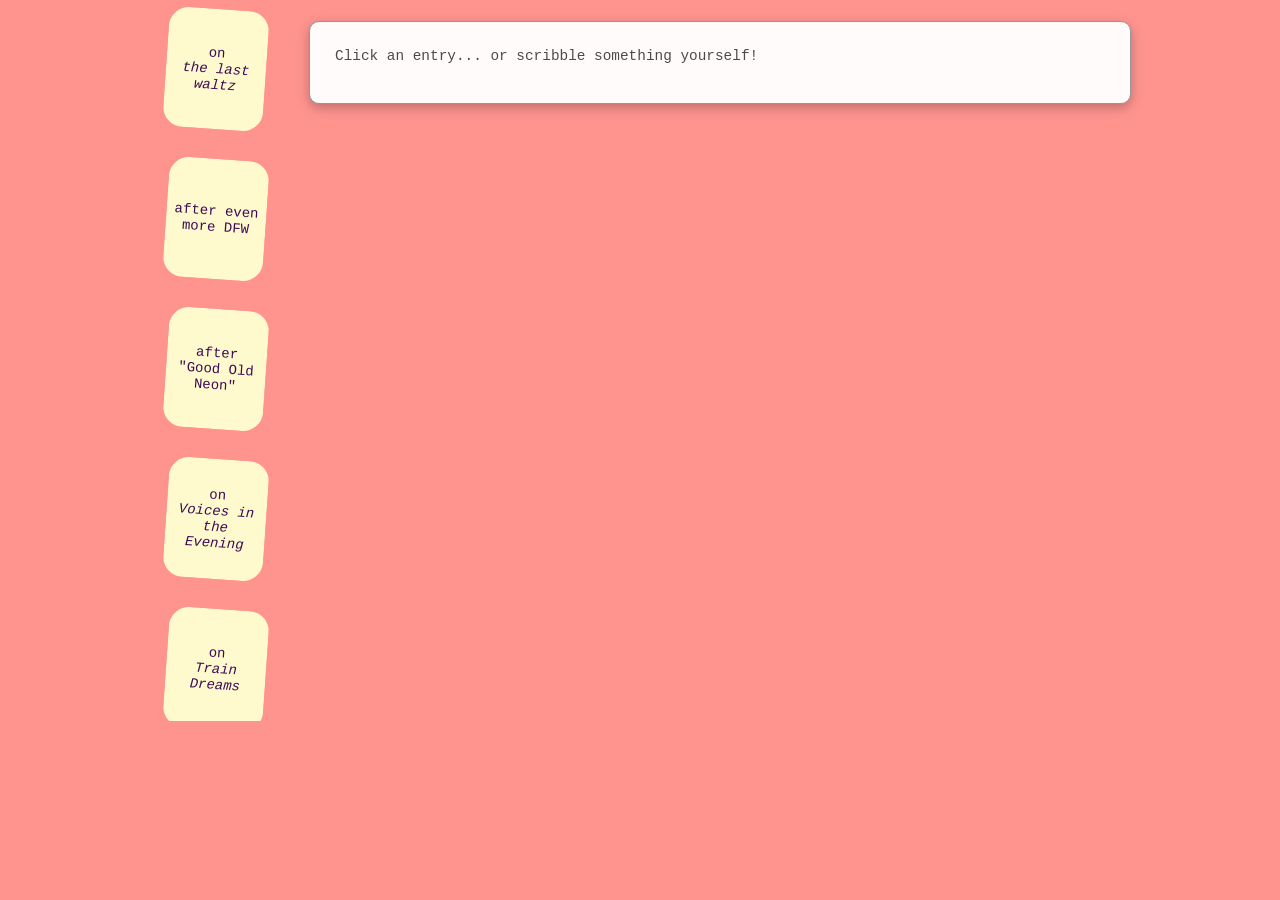
==== index.html @ c87744ce "Update index.html" ====
<!DOCTYPE html>
<html lang="en">
<head>
    <meta charset="UTF-8">
    <meta http-equiv="X-UA-Compatible" content="IE=edge">
    <meta name="viewport" content="width=device-width, initial-scale=1.0">
    <!-- Favicon -->
    <link rel="shortcut icon" type="image/x-icon" href="images/favicon.svg">
    <!-- CSS -->
    <link rel="stylesheet" href="css/global.css">
    <link rel="stylesheet" href="css/home.css">
</head>
    
<body>
  <main class="log-layout">
    <!-- LEFT: existing sticky board -->
    <div class="log-left">
      <section>
           <a href="https://docs.google.com/document/d/e/2PACX-1vTg-E3XKhMBhGA8TvOX9FcvC6mP3L07baJHwcVRWmUkf_8PfTva-crXHtNs5tB7VDzdhtCDLdXk4iax/pub?embedded=true">on <i>the last waltz</i></a>
           <a href="https://docs.google.com/document/d/e/2PACX-1vSt__cUVVW8P_jlq1W13lVAbfMYDKc_DWuiuRGTanc_eL8480ZrbZktPgDsoWp9JFUcxq4-uoTDss49/pub?embedded=true">after even more DFW</a>
           <a href="https://docs.google.com/document/d/e/2PACX-1vRgLYmGuL9DZ6Mxu9GeT2lVFSIHuoAtcXGHWdrPZW7bfX_IqZIniG90vILf_juoO1XAOMKIwWWlnbzn/pub?embedded=true">after "Good Old Neon"</a>
           <a href="https://docs.google.com/document/d/e/2PACX-1vQVfXQKc3vho4kn6BGX8xlwUPzE07COdKeHooTCSinJ2s6UzAAnGMNL1YSyjJEJB4nw8fIIVQdP7V8L/pub?embedded=true">on <i>Voices in the Evening</i></a>
           <a href="https://docs.google.com/document/d/e/2PACX-1vR9fEn3pWmpIuoUq8Tf6MATVGNbwhvgJ23cTLrye41qJURLl743D3Za8hNFxvxsOOQcPJlfNAbGHaD4/pub?embedded=true">on <i>Train Dreams</i></a>
           <a href="https://docs.google.com/document/d/e/2PACX-1vRoDhyXsH2OdNRQIQ_n2rmDaTo_1pfYmFXJJRlyx00RwSEdNTckA5GdYixyEzsBuBc0KNy9rBbSD27s/pub?embedded=true">on <i>The Sluts</i></a>
      <!-- <a href="GOOGLEDOCSURL">TITLEOFPOST</a> -->
      </section>
          
</div>

    <!-- RIGHT: viewer -->
    <aside class="log-right" aria-label="Log entry viewer">
      <div id="log-viewer" class="log-viewer">
        <p class="log-viewer-placeholder" contenteditable="true">Click an entry... or scribble something yourself!</p>
           <iframe
              id="log-iframe"
              title="Log entry"
              height="100%"
              width="100%"
              style="border:none"
              src=""
            ></iframe>
      </div>
    </aside>
  </main>
</body>

<!-- JS ZONE JS ZONE -->

<script>
  document.addEventListener('DOMContentLoaded', function () {
    const layout = document.querySelector('.log-layout');
    const viewer = document.getElementById('log-viewer');
    const iframe = document.getElementById('log-iframe');   // your viewer iframe
    const placeholder = viewer ? viewer.querySelector('.log-viewer-placeholder') : null;
    const left = document.querySelector('.log-left');
    const listSection = left ? left.querySelector('section') : null;

    if (!left || !listSection || !iframe || !viewer) {
      console.warn('Log layout elements not found');
      return;
    }

    let activeLink = null;

    // Single delegated click handler for ALL links in .log-left
    left.addEventListener('click', function (e) {
      const link = e.target.closest('a[href]');
      if (!link || !left.contains(link)) return;

      const href = link.getAttribute('href');
      if (!href) return;

      // Always load into the iframe; never navigate away
      e.preventDefault();

      // Hide placeholder + show iframe area
      if (placeholder) {
        placeholder.style.display = 'none';
      }
      if (layout) {
        layout.classList.add('log-has-selection');
      }

      iframe.src = href;

      // ---- 1) Update active marker ----
      if (activeLink) {
        activeLink.classList.remove('log-note-active');
      }
      link.classList.add('log-note-active');
      activeLink = link;

      // ---- 2) Scroll so this note becomes "first" in the strip/grid ----
      const containerRect = listSection.getBoundingClientRect();
      const noteRect = link.getBoundingClientRect();

      if (window.innerWidth < 600) {
        // Mobile: horizontal strip → active note farthest LEFT
        const offsetLeft = noteRect.left - containerRect.left + listSection.scrollLeft;
        const targetLeft = Math.max(offsetLeft - 10, 0); // small padding

        listSection.scrollTo({
          left: targetLeft,
          behavior: 'smooth'
        });
      } else {
        // Desktop: vertical scroller → active note at the TOP
        const offsetTop = noteRect.top - containerRect.top + listSection.scrollTop;
        const targetTop = Math.max(offsetTop - 10, 0);

        listSection.scrollTo({
          top: targetTop,
          behavior: 'smooth'
        });
      }
    });
  });
</script>

    <!-- Goodbye -->


</html>
---- css/global.css ----
/*
    ++++++ GLOBAL STYLES ++++++

    These styles are used across the notebook.
*/

/* CSS Variables */
:root {
    --cursor: #000;
    --pencil: #373737;
    --bluetooth: #207fcd;
    --flowers: #3d0b56;
    --offwhite: #fffbfa;
    --note: lemonchiffon;
    --coral; #ff948f;
}

/* Border box sizing fix */
*, *:before, *:after { box-sizing: border-box; }

/* Some global style resets */
body {
  padding: 1px;
  max-width: 1000px;
  margin: auto;
  font-family: 'Courier New';
  color: var(--);
  background-color: var(--coral);
  -webkit-font-smoothing: antialiased;
  -moz-osx-font-smoothing: grayscale; 
  -webkit-text-size-adjust: none; 
}

h1, h2, h3, h4, p, ol, ul, li, a, figure, p:last-child, ul:last-child, ol:last-child {
    font-family:'Courier New', monospace;
    font-size: 14px;
    margin: 0;
    padding: 0;
    overflow-wrap: anywhere;   /* modern, nice */
    word-break: break-word;
}

ul, ol {
    position: relative;
    list-style: none;
    margin-left: 0;
    padding-left:.5em;
}

li:before {
    content: "»";
    position: absolute;
    left: 0;
/*   padding-left: .5em;
    display: block;
    float: left;
    width: 1.2em;
    color: #000; */
}


li {
    list-style-position: inside;
    padding-left: 1em;
}

p, ul, ol {
    margin-bottom: 1em;
    line-height: 1.3;
}

img {
    max-width: 100%;
}

a {
    color: var(--flowers);
}

/* Mobile */
@media(max-width: 600px) {
    body {
        padding: 18px;
    }
}
---- css/home.css ----
/* ++++++ HOME PAGE STYLES ++++++ */


/* Title and subheader styles */
/* Border box sizing fix */
*, *:before, *:after { box-sizing: border-box; }

/* Some global style resets */

*, *:before, *:after { box-sizing: border-box; }
body {
    background-color: #ff948f;
}

/* Globals */
h1, h2, h3, h4, p, ol, ul, li, a, figure, p:last-child, ul:last-child, ol:last-child {
    font-family:'Courier New', monospace;
    font-size: 14px;
    margin: 0;
    padding: 0;
    overflow-wrap: anywhere;   /* modern, nice */
    word-break: break-word;
}

/*
 a:hover {
    border:2px dashed #ff948f;
    transform: scale(1.05);
}
 */

h1 {
    font-size: 150%;
}

h2 {
    font-size: 125%;
}

h1, h3, h4 {
    margin-bottom: .3em;
}

p .section-description {
    background-color: #ff948f;
    border: 1px solid #969696;
    border-radius: 5px;
    padding: 8px;
}

ul, ol {
    position: relative;
    list-style: none;
    margin-left: 0;
    padding-left:.5em;
}

li:before {
    content: "»";
    position: absolute;
    left: 0;
/*   padding-left: .5em;
    display: block;
    float: left;
    width: 1.2em;
    color: #000; */
}


li {
    list-style-position: inside;
    padding-left: 1em;
}


p, ul, ol {
    margin-bottom: 1em;
    line-height: 1.3;
}

img {
    max-width: 100%;
    height: auto;
}

header, section, aside, footer {
    padding: 8px;
    border: none;
    border-radius: 10px;
    background-color: #ff948f;
}

header {
    display: flex;
    justify-content: space-between;
    align-items: flex-start;  /* desktop: avatar aligns with top of text */
    gap: 10px;
    border-top: none;
}

/* The status note at the top of the home page */

#status {
    width: 100%;
    max-width: 500px;
    height: 110px;
    color: gray;
    background-color: #ff948f;
    /* transform: rotate(4deg); */
    border-radius: 10px;
    padding: 10px;
    margin-top: 20px;
}
#status p {
    font-size: 16px;
    line-height: 18px;
    margin-bottom: 12px;
}

/* Notebook subsections */
section {
    display: grid;
    grid-template-columns: repeat(auto-fit, minmax(100px, 1fr));
    overflow-y: scroll;
    max-height: 80vh;
    align-items: flex-start;
    gap: 10px;
    margin-bottom: 10px;
    place-items: center;
}

section a {
    position: relative;
    aspect-ratio: 1 / 1;
    display: flex;
    flex-flow: column nowrap;
    justify-content: center;
    align-items: center;
    /* color: var(--pencil); */
    text-decoration: none;
    text-align: center;
    font-size: 14px;
    width: 100px;
    height: 120px;
    background-color: var(--note);
    border-radius: 20px;
    transform: rotate(4deg);
    margin-bottom: 20px;
    border: 4px solid transparent;
}

.log-left section a:hover {
    border-color: rgb(230, 226, 193);
}

/* The little start in the corner of entry icons */
.favorite::after {
    content: '*';
    font-size: 36px;
    display: block;
    position: absolute;
    top: 90px;
    right: 18px;
    color: var(--bluetooth);
    z-index: 1;
}

/* Entry icon palettes */
.emo::before {
    background-color: hsl(208, 100%, 85%);
}
.emo:hover::before {
    border-color: rgb(141, 179, 189);
}
.jacaranda::before {
    background-color: hsl(269, 100%, 85%);
}
.jacaranda:hover::before {
    border-color: rgb(192, 142, 192);
}
.jacaranda::after {
    color: rgb(140, 26, 140);
}
.fold::before {
    background-color: hsl(115, 100%, 85%);
}
.fold:hover::before {
    border-color: rgb(158, 192, 142);
}
.fold::after {
    color: rgb(26, 140, 39);
}
.about::before {
    background-image: url('../images/avatar.jpg');
    background-size: cover;
}
.about:hover::before {
    border-color: rgb(52, 89, 52);
}
.contact::before {
    background-color: #fff;
}
.contact:hover::before {
    border-color: #c6c6c6;
}


/* ===== LOG LAYOUT: board + side viewer ===== */

/* mobile-first: one column */
.log-layout {
    display: block;
}

/* show viewer on mobile too (below the bar) */
.log-right {
    display: block;
    margin-top: 12px;
}

/* viewer box */
.log-viewer {
    background-color: #fffbfa;
    border: 1px solid #969696;
    border-radius: 10px;
    padding: 25px;
    box-shadow: 0 4px 12px rgba(0, 0, 0, 0.25);
    max-height: calc(100vh - 80px);
    overflow: auto;
}

.log-viewer-placeholder {
    font-size: 0.9rem;
    opacity: 0.7;
    margin-bottom: 0.75rem;
}

.log-viewer iframe {
    width: 100%;
    min-height: 60vh;
    border: none;
    display: block;
    background: transparent;
}

/* entries inside viewer */
.log-viewer #meta {
    display: flex;
    font-size: 12px;
    margin-bottom: 12px;
    color: rgba(0, 0, 0, 0.5);
}

.log-viewer #tags {
    display: flex;
    gap: 12px;
    text-align: center;
}

.log-viewer #meta time {
    margin-left: auto;
}

.log-viewer article {
    background-color: #fffbfa;
    color: var(--cursor);
    border-radius: 5px;
    padding: 8px;
    max-width: none;
}

.log-viewer article h1 {
    font-size: 17px;
    font-weight:bold;
    margin-bottom: .3em;
}

.log-viewer article h2 {
    font-size: 13px;
    font-weight:bold;
    margin-bottom: .3em;
}

.log-viewer article p {
    font-size: 13px;
    line-height: 1.4;
}



/* Mobile layout: horizontal strip, viewer in normal flow */
@media (max-width: 599px) {

  /* Top horizontal bar of entries */
  .log-left {
    position: sticky;
    top: 0;
    z-index: 5;
    padding: 10px 10px 6px;
    background-color: #ff948f;
  }

  .log-left > h2 {
    margin: 0 0 6px;
    font-size: 0.75rem;
    letter-spacing: 0.12em;
  }

  .log-left > section {
    display: flex;              /* horizontal strip */
    flex-wrap: nowrap;
    overflow-x: auto;
    overflow-y: hidden;
    gap: 10px;
    padding-bottom: 4px;
    -webkit-overflow-scrolling: touch;
  }

  .log-left > section a {
    flex: 0 0 auto;             /* little sticky-note cards in a row */

  
  }
}


/* Desktop */
@media (min-width: 600px) {
    .log-layout {
        display: grid;
        grid-template-columns: minmax(0, 150px) minmax(0, 1fr);
        column-gap: 10px;
        align-items: flex-start;
    }

    .log-right {
        display: block;
    }

    .log-viewer {
        position: sticky;
        top: 40px;
    }


    .log-layout.log-has-selection .log-viewer-placeholder {
        display: none;
    }
    
}

/* Hide placeholder once something is loaded (all viewports) */
.log-layout.log-has-selection .log-viewer-placeholder {
    display: none;
}

/* Keep the iframe hidden until an entry is selected,
   so the empty viewer can be small */
.log-layout:not(.log-has-selection) .log-viewer iframe {
    display: none;
}

.log-viewer iframe {
  width: 100%;
  min-height: 60vh;
  border: none;
  display: block;
  background: transparent;
}

/* Active note highlight */
.log-left section a.log-note-active {
    border: 2px dashed rgba(255, 148, 143, 1);
    box-shadow: 0px 0px 4px 0px rgba(0, 0, 0, 0.2);
    transform: translateY(-3px) rotate(0deg);
    z-index: 2;
}

/* woohooo */
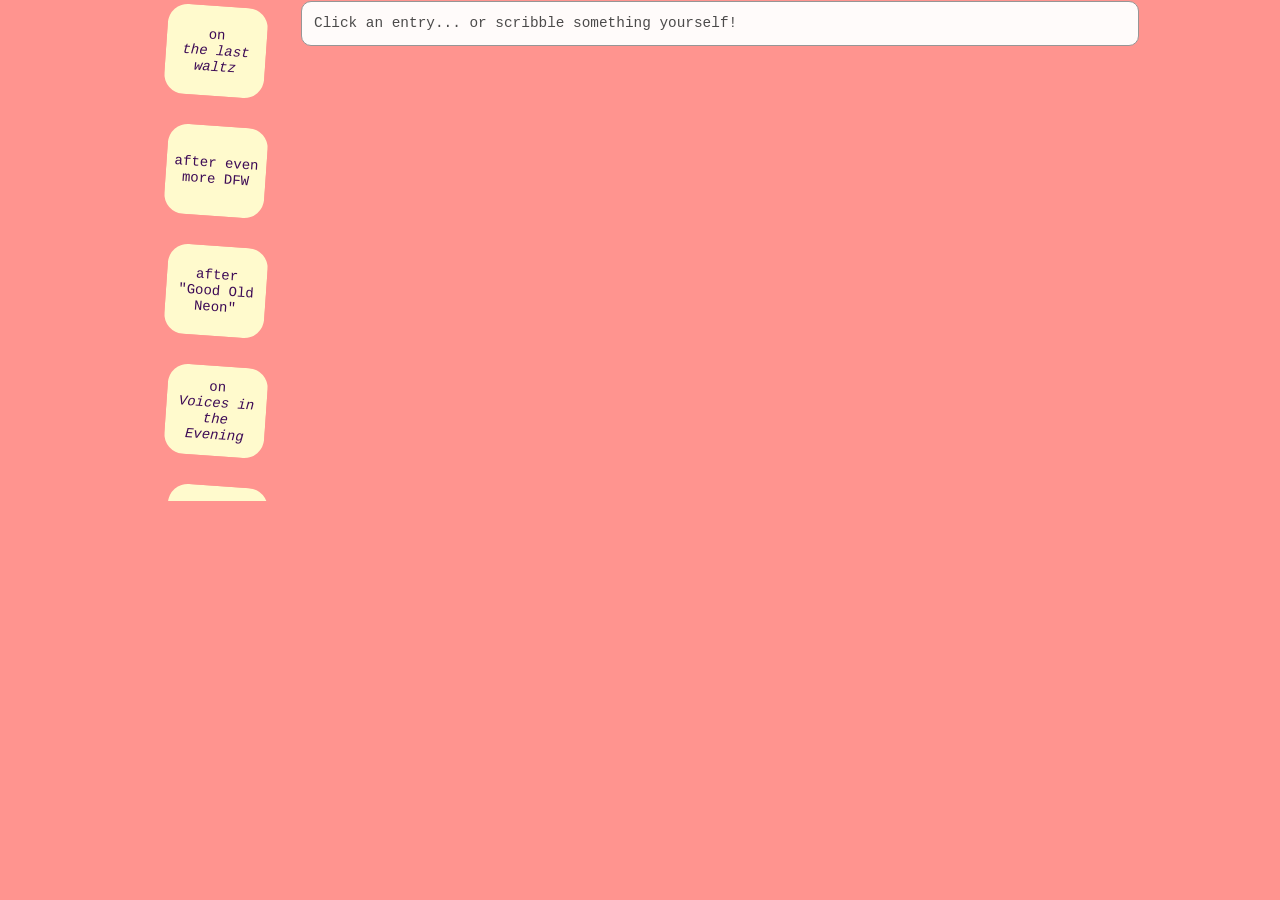
==== commit a1a1559e: "Update index.html" ====
--- a/index.html
+++ b/index.html
@@ -16,13 +16,34 @@
     <!-- LEFT: existing sticky board -->
     <div class="log-left">
       <section>
-           <a href="https://docs.google.com/document/d/e/2PACX-1vTg-E3XKhMBhGA8TvOX9FcvC6mP3L07baJHwcVRWmUkf_8PfTva-crXHtNs5tB7VDzdhtCDLdXk4iax/pub?embedded=true">on <i>the last waltz</i></a>
-           <a href="https://docs.google.com/document/d/e/2PACX-1vSt__cUVVW8P_jlq1W13lVAbfMYDKc_DWuiuRGTanc_eL8480ZrbZktPgDsoWp9JFUcxq4-uoTDss49/pub?embedded=true">after even more DFW</a>
-           <a href="https://docs.google.com/document/d/e/2PACX-1vRgLYmGuL9DZ6Mxu9GeT2lVFSIHuoAtcXGHWdrPZW7bfX_IqZIniG90vILf_juoO1XAOMKIwWWlnbzn/pub?embedded=true">after "Good Old Neon"</a>
-           <a href="https://docs.google.com/document/d/e/2PACX-1vQVfXQKc3vho4kn6BGX8xlwUPzE07COdKeHooTCSinJ2s6UzAAnGMNL1YSyjJEJB4nw8fIIVQdP7V8L/pub?embedded=true">on <i>Voices in the Evening</i></a>
-           <a href="https://docs.google.com/document/d/e/2PACX-1vR9fEn3pWmpIuoUq8Tf6MATVGNbwhvgJ23cTLrye41qJURLl743D3Za8hNFxvxsOOQcPJlfNAbGHaD4/pub?embedded=true">on <i>Train Dreams</i></a>
-           <a href="https://docs.google.com/document/d/e/2PACX-1vRoDhyXsH2OdNRQIQ_n2rmDaTo_1pfYmFXJJRlyx00RwSEdNTckA5GdYixyEzsBuBc0KNy9rBbSD27s/pub?embedded=true">on <i>The Sluts</i></a>
-      <!-- <a href="GOOGLEDOCSURL">TITLEOFPOST</a> -->
+           <a href="https://docs.google.com/document/d/e/2PACX-1vTg-E3XKhMBhGA8TvOX9FcvC6mP3L07baJHwcVRWmUkf_8PfTva-crXHtNs5tB7VDzdhtCDLdXk4iax/pub?embedded=true"
+               class="tag-music"
+               data-tags="music">
+               on <i>the last waltz</i></a>
+           <a href="https://docs.google.com/document/d/e/2PACX-1vSt__cUVVW8P_jlq1W13lVAbfMYDKc_DWuiuRGTanc_eL8480ZrbZktPgDsoWp9JFUcxq4-uoTDss49/pub?embedded=true"
+               class="tag-writing"
+               data-tags="writing and language, life"
+               >after even more DFW</a>
+           <a href="https://docs.google.com/document/d/e/2PACX-1vRgLYmGuL9DZ6Mxu9GeT2lVFSIHuoAtcXGHWdrPZW7bfX_IqZIniG90vILf_juoO1XAOMKIwWWlnbzn/pub?embedded=true"
+               class="tag-writing"
+               data-tags="writing and language, life"
+               >after "Good Old Neon"</a>
+           <a href="https://docs.google.com/document/d/e/2PACX-1vQVfXQKc3vho4kn6BGX8xlwUPzE07COdKeHooTCSinJ2s6UzAAnGMNL1YSyjJEJB4nw8fIIVQdP7V8L/pub?embedded=true"
+               class="tag-writing"
+               data-tags="writing and language, politics"
+               >on <i>Voices in the Evening</i></a>
+           <a href="https://docs.google.com/document/d/e/2PACX-1vR9fEn3pWmpIuoUq8Tf6MATVGNbwhvgJ23cTLrye41qJURLl743D3Za8hNFxvxsOOQcPJlfNAbGHaD4/pub?embedded=true"
+               class="tag-writing"
+               data-tags="writing and language"
+               >on <i>Train Dreams</i></a>
+           <a href="https://docs.google.com/document/d/e/2PACX-1vRoDhyXsH2OdNRQIQ_n2rmDaTo_1pfYmFXJJRlyx00RwSEdNTckA5GdYixyEzsBuBc0KNy9rBbSD27s/pub?embedded=true"
+               class="tag-writing"
+               data-tags="writing and language, culture"
+               >on <i>The Sluts</i></a>
+      <!-- <a href="GOOGLEDOCSURL">
+               class="PRIMARYTAG"
+               data-tags="OTHER,TAGS"
+               >TITLEOFPOST</a> -->
       </section>
           
 </div>
--- a/css/global.css
+++ b/css/global.css
@@ -77,10 +77,5 @@
     color: var(--flowers);
 }
 
-/* Mobile */
-@media(max-width: 600px) {
-    body {
-        padding: 18px;
-    }
-}
 
+
--- a/css/home.css
+++ b/css/home.css
@@ -84,9 +84,6 @@
 }
 
 header, section, aside, footer {
-    padding: 8px;
-    border: none;
-    border-radius: 10px;
     background-color: #ff948f;
 }
 
@@ -121,11 +118,11 @@
 section {
     display: grid;
     grid-template-columns: repeat(auto-fit, minmax(100px, 1fr));
+    padding-top:5px;
     overflow-y: scroll;
-    max-height: 80vh;
+    max-height: 500px;
     align-items: flex-start;
     gap: 10px;
-    margin-bottom: 10px;
     place-items: center;
 }
 
@@ -141,7 +138,7 @@
     text-align: center;
     font-size: 14px;
     width: 100px;
-    height: 120px;
+    height: 90px;
     background-color: var(--note);
     border-radius: 20px;
     transform: rotate(4deg);
@@ -215,7 +212,7 @@
 /* show viewer on mobile too (below the bar) */
 .log-right {
     display: block;
-    margin-top: 12px;
+    margin-top: 0px;
 }
 
 /* viewer box */
@@ -223,24 +220,22 @@
     background-color: #fffbfa;
     border: 1px solid #969696;
     border-radius: 10px;
-    padding: 25px;
-    box-shadow: 0 4px 12px rgba(0, 0, 0, 0.25);
-    max-height: calc(100vh - 80px);
-    overflow: auto;
 }
 
 .log-viewer-placeholder {
     font-size: 0.9rem;
     opacity: 0.7;
-    margin-bottom: 0.75rem;
+    margin: 0.75rem;
 }
 
 .log-viewer iframe {
     width: 100%;
-    min-height: 60vh;
-    border: none;
+    height: 490px;
+    /* border: 1px solid #969696; */
+    /*border-radius: 5px;*/
     display: block;
     background: transparent;
+    /* max-height: fit-content; */
 }
 
 /* entries inside viewer */
@@ -293,10 +288,10 @@
 
   /* Top horizontal bar of entries */
   .log-left {
-    position: sticky;
+    /*position: sticky;*/
     top: 0;
     z-index: 5;
-    padding: 10px 10px 6px;
+    padding: 0;
     background-color: #ff948f;
   }
 
@@ -312,7 +307,8 @@
     overflow-x: auto;
     overflow-y: hidden;
     gap: 10px;
-    padding-bottom: 4px;
+    padding-bottom: 0px;
+      padding-top: 4px;
     -webkit-overflow-scrolling: touch;
   }
 
@@ -340,6 +336,7 @@
     .log-viewer {
         position: sticky;
         top: 40px;
+        height; 490px;
     }
 
 
@@ -360,13 +357,13 @@
     display: none;
 }
 
-.log-viewer iframe {
+/*.log-viewer iframe {
   width: 100%;
   min-height: 60vh;
   border: none;
   display: block;
   background: transparent;
-}
+}*/
 
 /* Active note highlight */
 .log-left section a.log-note-active {
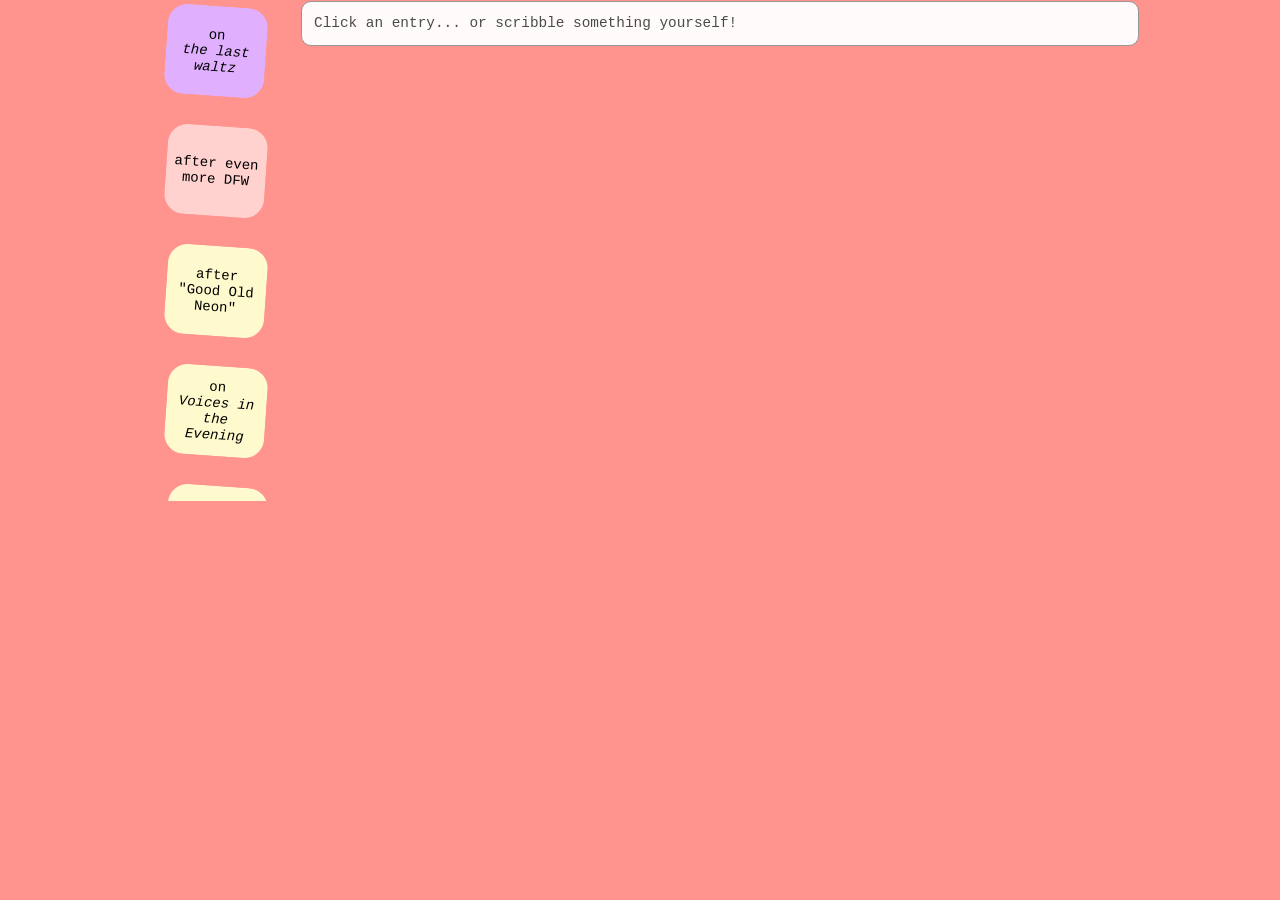
==== commit ea49d37f: "Update index.html" ====
--- a/index.html
+++ b/index.html
@@ -21,7 +21,7 @@
                data-tags="music">
                on <i>the last waltz</i></a>
            <a href="https://docs.google.com/document/d/e/2PACX-1vSt__cUVVW8P_jlq1W13lVAbfMYDKc_DWuiuRGTanc_eL8480ZrbZktPgDsoWp9JFUcxq4-uoTDss49/pub?embedded=true"
-               class="tag-writing"
+               class="tag-life"
                data-tags="writing and language, life"
                >after even more DFW</a>
            <a href="https://docs.google.com/document/d/e/2PACX-1vRgLYmGuL9DZ6Mxu9GeT2lVFSIHuoAtcXGHWdrPZW7bfX_IqZIniG90vILf_juoO1XAOMKIwWWlnbzn/pub?embedded=true"
--- a/css/global.css
+++ b/css/global.css
@@ -6,14 +6,24 @@
 
 /* CSS Variables */
 :root {
-    --cursor: #000;
-    --pencil: #373737;
-    --bluetooth: #207fcd;
-    --flowers: #3d0b56;
-    --offwhite: #fffbfa;
-    --note: lemonchiffon;
-    --coral; #ff948f;
+ --offwhite: #fffbfa;
+ --note: lemonchiffon;
+ --coral: #ff948f;
+ --bg: #fffbfa;
+ --fg: #000000;
+ --accent: #ff948f;
+
+  /* log tag colors */
+  --tag-music:    #E0B0FF;  /* mauve */
+  --tag-writing:  #fffacd;  /* lemonchiffon */
+  --tag-politics: #78282B;  /* mahogany */
+  --tag-culture:  #80cbc4;  /* teal */
+  --tag-internet: #81d4fa;  /* light blue */
+  --tag-life:     #FFD1CF;  /* lighter coral */
+  --tag-other:    #F2F2E9;  /* piss grey */
 }
+
+
 
 /* Border box sizing fix */
 *, *:before, *:after { box-sizing: border-box; }
@@ -77,5 +87,6 @@
     color: var(--flowers);
 }
 
-
-
+.log-left section a {
+    --tag-color: var(--note);
+}
--- a/css/home.css
+++ b/css/home.css
@@ -22,12 +22,12 @@
     word-break: break-word;
 }
 
-/*
+
  a:hover {
     border:2px dashed #ff948f;
     transform: scale(1.05);
 }
- */
+ 
 
 h1 {
     font-size: 150%;
@@ -146,8 +146,20 @@
     border: 4px solid transparent;
 }
 
-.log-left section a:hover {
+/* LOG page: default + use tag color for card background */
+.log-left section a {
+    --tag-color: var(--tag-writing);   /* fallback if no tag-* class */
+    background-color: var(--tag-color);
+}
+
+
+/*.log-left section a:hover {
     border-color: rgb(230, 226, 193);
+}*/
+
+.log-left section a::before {
+    /* keep all your existing positioning / size / border styles */
+    background-color: var(--tag-color);
 }
 
 /* The little start in the corner of entry icons */
@@ -163,43 +175,37 @@
 }
 
 /* Entry icon palettes */
-.emo::before {
-    background-color: hsl(208, 100%, 85%);
-}
-.emo:hover::before {
-    border-color: rgb(141, 179, 189);
-}
-.jacaranda::before {
-    background-color: hsl(269, 100%, 85%);
-}
-.jacaranda:hover::before {
-    border-color: rgb(192, 142, 192);
-}
-.jacaranda::after {
-    color: rgb(140, 26, 140);
-}
-.fold::before {
-    background-color: hsl(115, 100%, 85%);
-}
-.fold:hover::before {
-    border-color: rgb(158, 192, 142);
-}
-.fold::after {
-    color: rgb(26, 140, 39);
-}
-.about::before {
-    background-image: url('../images/avatar.jpg');
-    background-size: cover;
-}
-.about:hover::before {
-    border-color: rgb(52, 89, 52);
-}
-.contact::before {
-    background-color: #fff;
-}
-.contact:hover::before {
-    border-color: #c6c6c6;
-}
+
+
+/* Tag → color mapping using global vars */
+.log-left section a.tag-music {
+    --tag-color: var(--tag-music);
+}
+
+.log-left section a.tag-writing {
+    --tag-color: var(--tag-writing);
+}
+
+.log-left section a.tag-politics {
+    --tag-color: var(--tag-politics);
+}
+
+.log-left section a.tag-culture {
+    --tag-color: var(--tag-culture);
+}
+
+.log-left section a.tag-internet {
+    --tag-color: var(--tag-internet);
+}
+
+.log-left section a.tag-life {
+    --tag-color: var(--tag-life);
+}
+
+.log-left section a.tag-other {
+    --tag-color: var(--tag-other);
+}
+
 
 
 /* ===== LOG LAYOUT: board + side viewer ===== */
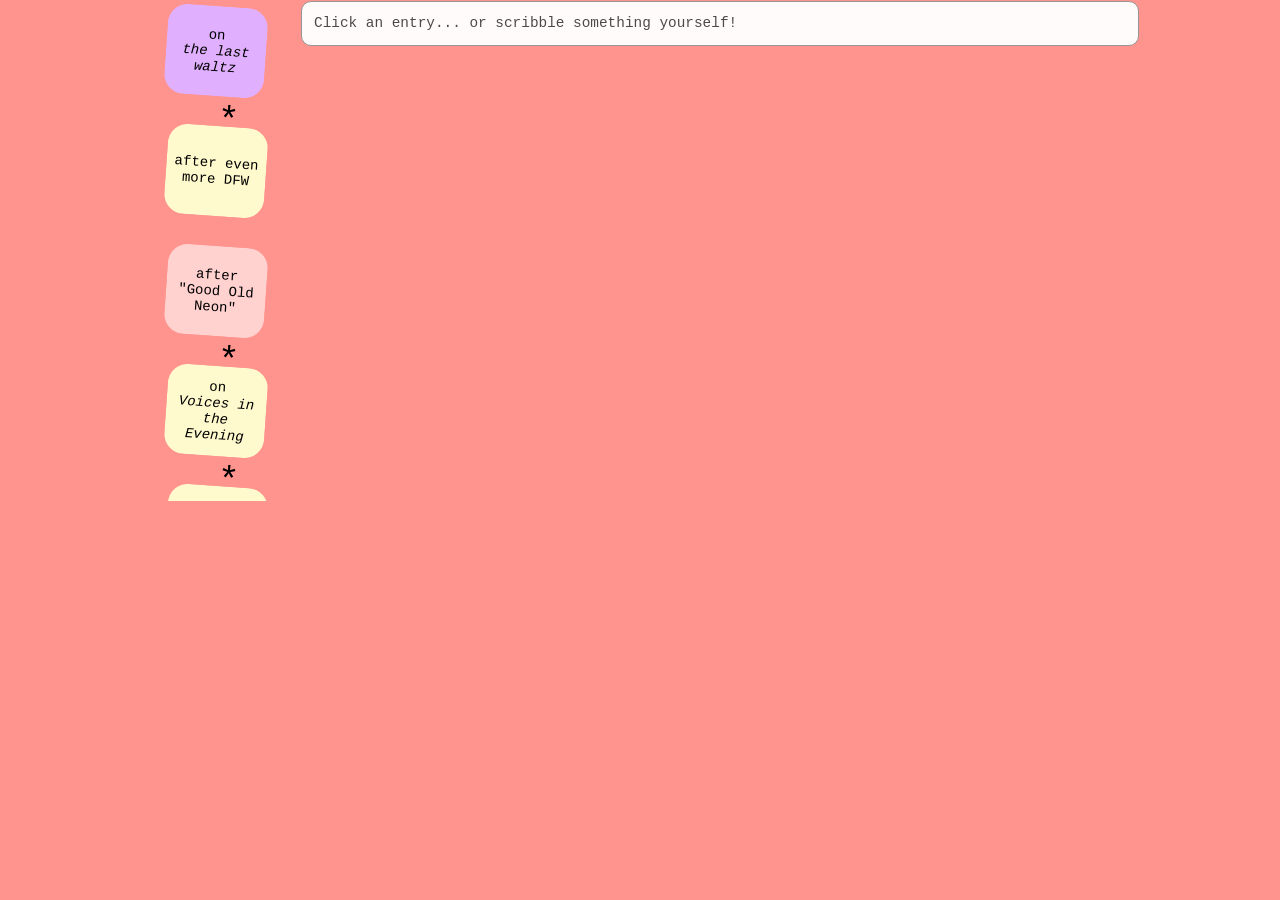
==== commit fbdd435d: "Update index.html" ====
--- a/index.html
+++ b/index.html
@@ -17,19 +17,19 @@
     <div class="log-left">
       <section>
            <a href="https://docs.google.com/document/d/e/2PACX-1vTg-E3XKhMBhGA8TvOX9FcvC6mP3L07baJHwcVRWmUkf_8PfTva-crXHtNs5tB7VDzdhtCDLdXk4iax/pub?embedded=true"
-               class="tag-music"
+               class="tag-music favorite"
                data-tags="music">
                on <i>the last waltz</i></a>
            <a href="https://docs.google.com/document/d/e/2PACX-1vSt__cUVVW8P_jlq1W13lVAbfMYDKc_DWuiuRGTanc_eL8480ZrbZktPgDsoWp9JFUcxq4-uoTDss49/pub?embedded=true"
-               class="tag-life"
+               class="tag-writing"
                data-tags="writing and language, life"
                >after even more DFW</a>
            <a href="https://docs.google.com/document/d/e/2PACX-1vRgLYmGuL9DZ6Mxu9GeT2lVFSIHuoAtcXGHWdrPZW7bfX_IqZIniG90vILf_juoO1XAOMKIwWWlnbzn/pub?embedded=true"
-               class="tag-writing"
+               class="tag-life favorite"
                data-tags="writing and language, life"
                >after "Good Old Neon"</a>
            <a href="https://docs.google.com/document/d/e/2PACX-1vQVfXQKc3vho4kn6BGX8xlwUPzE07COdKeHooTCSinJ2s6UzAAnGMNL1YSyjJEJB4nw8fIIVQdP7V8L/pub?embedded=true"
-               class="tag-writing"
+               class="tag-writing favorite"
                data-tags="writing and language, politics"
                >on <i>Voices in the Evening</i></a>
            <a href="https://docs.google.com/document/d/e/2PACX-1vR9fEn3pWmpIuoUq8Tf6MATVGNbwhvgJ23cTLrye41qJURLl743D3Za8hNFxvxsOOQcPJlfNAbGHaD4/pub?embedded=true"
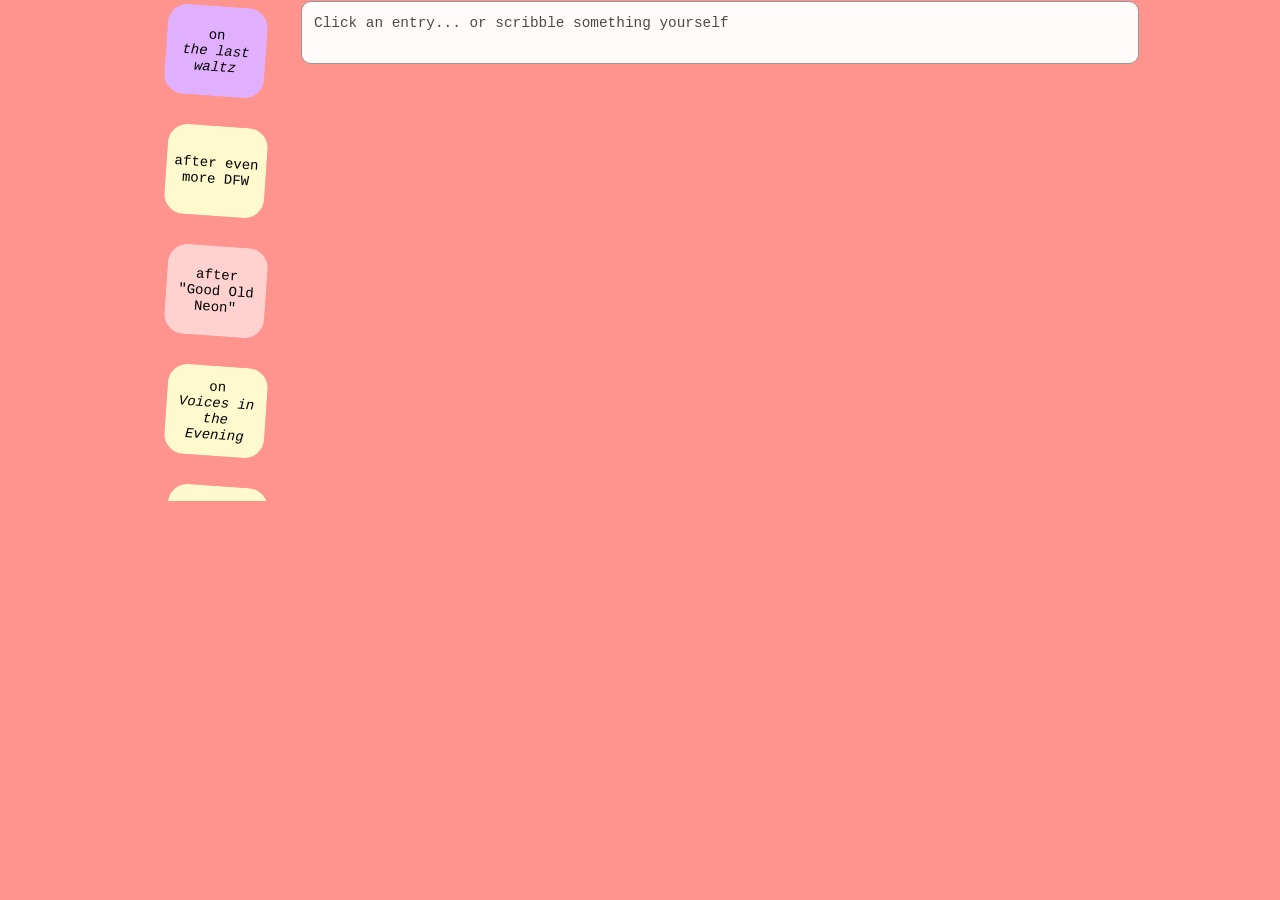
==== commit d6d0d92c: "Update index.html" ====
--- a/index.html
+++ b/index.html
@@ -51,7 +51,7 @@
     <!-- RIGHT: viewer -->
     <aside class="log-right" aria-label="Log entry viewer">
       <div id="log-viewer" class="log-viewer">
-        <p class="log-viewer-placeholder" contenteditable="true">Click an entry... or scribble something yourself!</p>
+        <p class="log-viewer-placeholder" contenteditable="true">Click an entry... or scribble something yourself</p><br>
            <iframe
               id="log-iframe"
               title="Log entry"
--- a/css/home.css
+++ b/css/home.css
@@ -170,7 +170,7 @@
     position: absolute;
     top: 90px;
     right: 18px;
-    color: var(--bluetooth);
+    color: var(--coral);
     z-index: 1;
 }
 
@@ -373,6 +373,7 @@
 
 /* Active note highlight */
 .log-left section a.log-note-active {
+    font-weight: bold;
     border: 2px dashed rgba(255, 148, 143, 1);
     box-shadow: 0px 0px 4px 0px rgba(0, 0, 0, 0.2);
     transform: translateY(-3px) rotate(0deg);
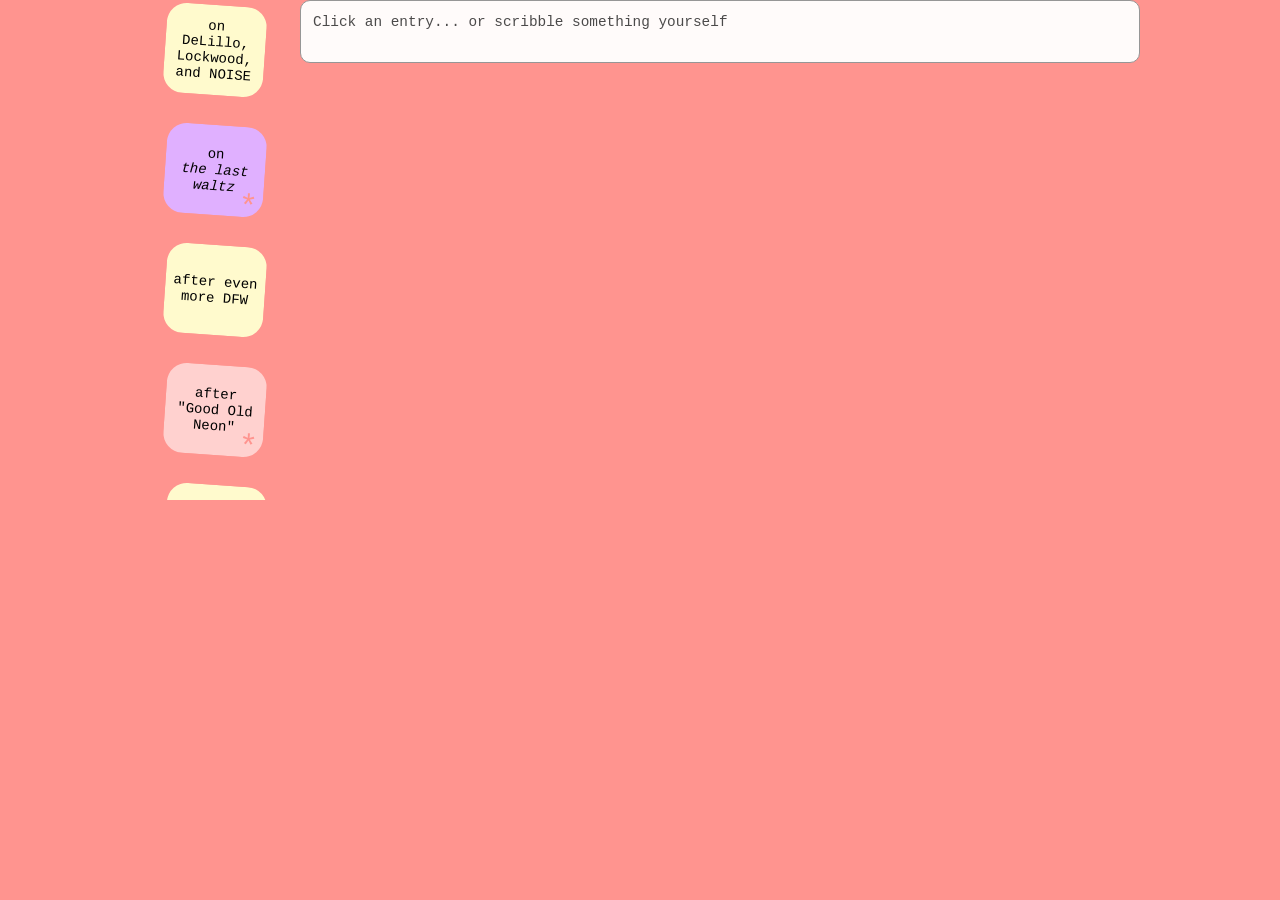
==== commit 3971a10f: "Add links to writing and music sections in index.html" ====
--- a/index.html
+++ b/index.html
@@ -16,6 +16,10 @@
     <!-- LEFT: existing sticky board -->
     <div class="log-left">
       <section>
+          <a href="https://docs.google.com/document/d/e/2PACX-1vQQzDz0UVmPJ5M-figM7e4ESvdVBqFPK2K2DQAnNAJz2k7wX-ZZShkvyOAlrgL8MAZSDTsr6hzo5NKD/pub" 
+              class="tag-writing" 
+              data-tags="writing, internet">
+              on DeLillo, Lockwood, and NOISE</a>
            <a href="https://docs.google.com/document/d/e/2PACX-1vTg-E3XKhMBhGA8TvOX9FcvC6mP3L07baJHwcVRWmUkf_8PfTva-crXHtNs5tB7VDzdhtCDLdXk4iax/pub?embedded=true"
                class="tag-music favorite"
                data-tags="music">
--- a/css/global.css
+++ b/css/global.css
@@ -30,7 +30,7 @@
 
 /* Some global style resets */
 body {
-  padding: 1px;
+  padding: 0px;
   max-width: 1000px;
   margin: auto;
   font-family: 'Courier New';
--- a/css/home.css
+++ b/css/home.css
@@ -165,12 +165,12 @@
 /* The little start in the corner of entry icons */
 .favorite::after {
     content: '*';
-    font-size: 36px;
+    font-size: 32px;
     display: block;
     position: absolute;
-    top: 90px;
-    right: 18px;
-    color: var(--coral);
+    top: 58px;
+    right: 1px;
+    color: #ff948f;
     z-index: 1;
 }
 
@@ -232,16 +232,6 @@
     font-size: 0.9rem;
     opacity: 0.7;
     margin: 0.75rem;
-}
-
-.log-viewer iframe {
-    width: 100%;
-    height: 490px;
-    /* border: 1px solid #969696; */
-    /*border-radius: 5px;*/
-    display: block;
-    background: transparent;
-    /* max-height: fit-content; */
 }
 
 /* entries inside viewer */
@@ -294,7 +284,7 @@
 
   /* Top horizontal bar of entries */
   .log-left {
-    /*position: sticky;*/
+    position: sticky;
     top: 0;
     z-index: 5;
     padding: 0;
@@ -320,9 +310,18 @@
 
   .log-left > section a {
     flex: 0 0 auto;             /* little sticky-note cards in a row */
-
-  
   }
+
+  .log-viewer iframe {
+    width: 100%;
+    height: 72vh;
+    /* border: 1px solid #969696; */
+    /*border-radius: 5px;*/
+    display: block;
+    background: transparent;
+    /* max-height: fit-content; */
+   }
+
 }
 
 
@@ -345,6 +344,16 @@
         height; 490px;
     }
 
+    .log-viewer iframe {
+    width: 100%;
+    height: 95vh;
+    /* border: 1px solid #969696; */
+    /*border-radius: 5px;*/
+    display: block;
+    background: transparent;
+    /* max-height: fit-content; */
+    }
+
 
     .log-layout.log-has-selection .log-viewer-placeholder {
         display: none;
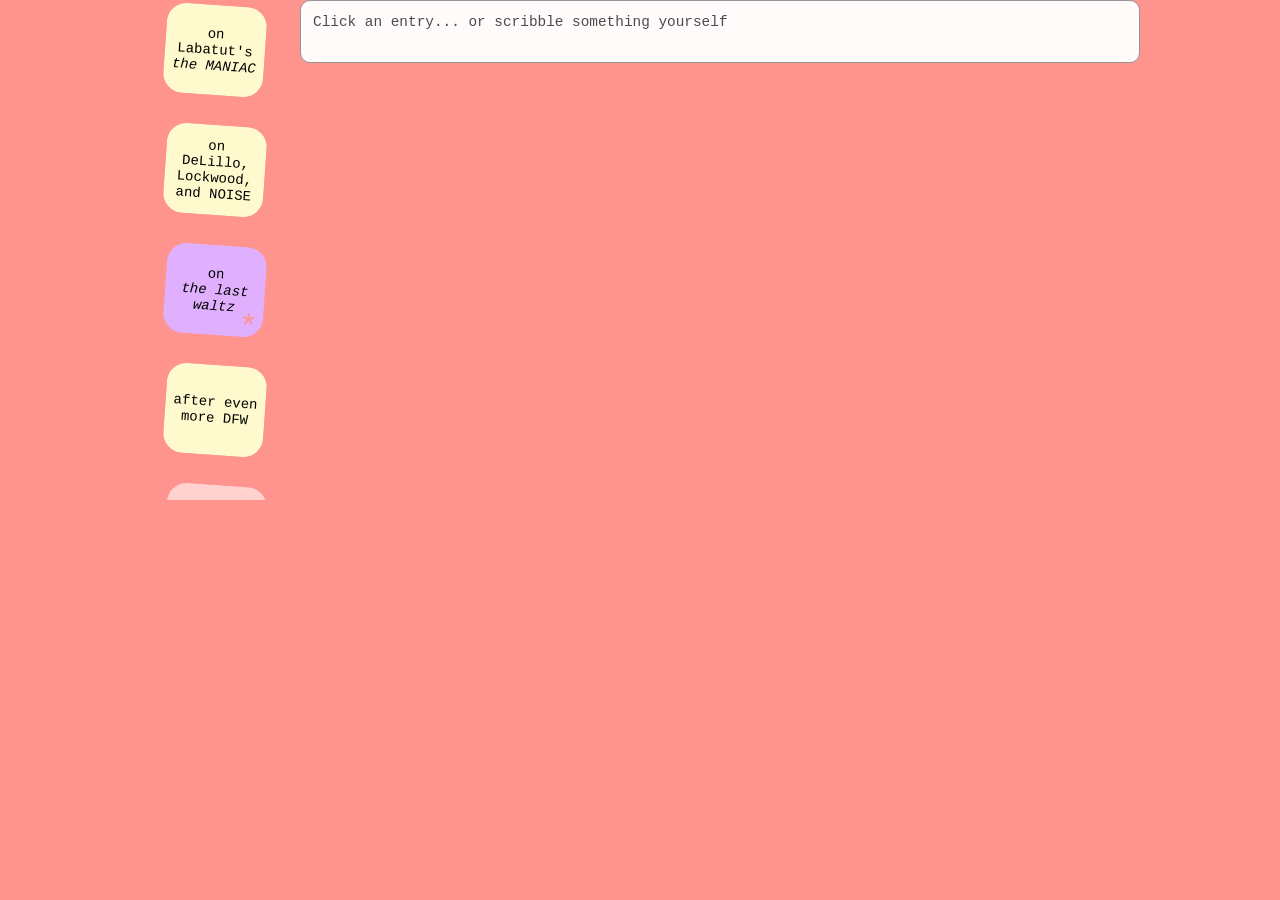
==== commit a6f5f95c: "Add writing reference links in index.html Added links to Google Docs for writing references." ====
--- a/index.html
+++ b/index.html
@@ -16,7 +16,11 @@
     <!-- LEFT: existing sticky board -->
     <div class="log-left">
       <section>
-          <a href="https://docs.google.com/document/d/e/2PACX-1vQQzDz0UVmPJ5M-figM7e4ESvdVBqFPK2K2DQAnNAJz2k7wX-ZZShkvyOAlrgL8MAZSDTsr6hzo5NKD/pub" 
+          <a href="https://docs.google.com/document/d/e/2PACX-1vQk4SGqqngMeanBixoZvX_0ao-xAbYtle3ooE-nMpk6sBrazX79OiCgI5GkM2NvtFzLBzlPctIZKr9s/pub?embedded=true" 
+              class="tag-writing" 
+              data-tags="writing">
+              on Labatut's <i>the MANIAC</i></a>
+          <a href="https://docs.google.com/document/d/e/2PACX-1vQQzDz0UVmPJ5M-figM7e4ESvdVBqFPK2K2DQAnNAJz2k7wX-ZZShkvyOAlrgL8MAZSDTsr6hzo5NKD/pub?embedded=true" 
               class="tag-writing" 
               data-tags="writing, internet">
               on DeLillo, Lockwood, and NOISE</a>
